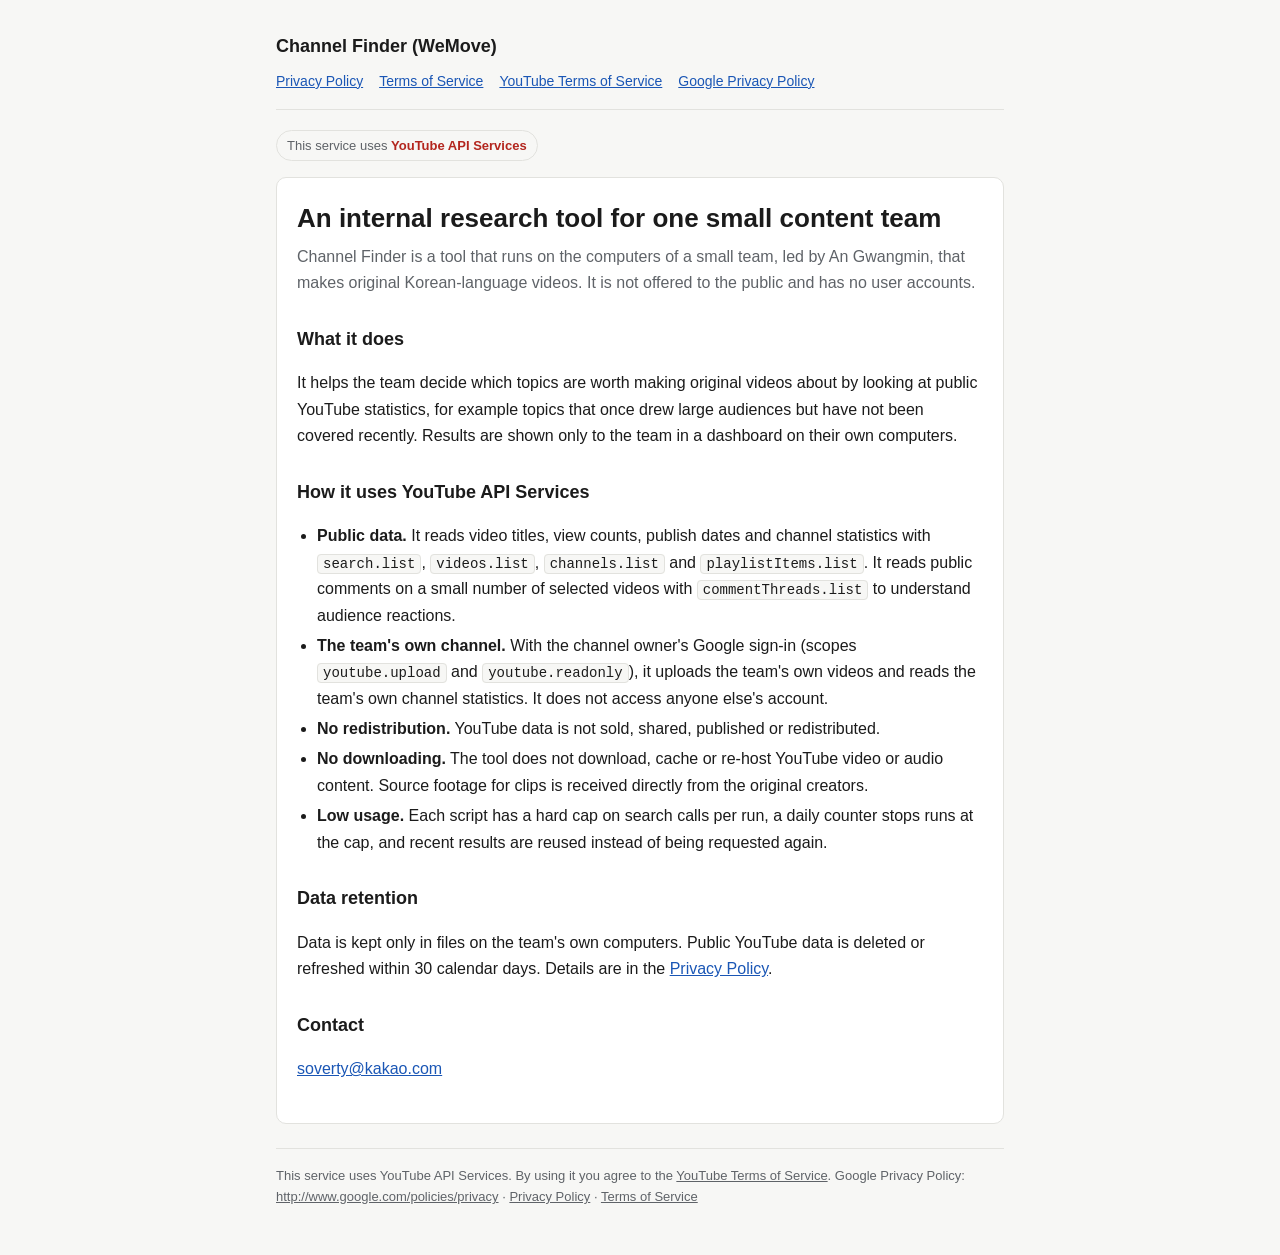
==== index.html @ 7d0896b5 "Add public pages: about, privacy policy, terms" ====
<!doctype html>
<html lang="en">
<head>
<meta charset="utf-8">
<meta name="viewport" content="width=device-width, initial-scale=1">
<title>Channel Finder</title>
<meta name="description" content="Channel Finder (WeMove) is an internal research tool used by one small content team. It uses YouTube API Services.">
<link rel="stylesheet" href="style.css">
</head>
<body>
<div class="wrap">
  <header class="site">
    <a class="name" href="index.html">Channel Finder (WeMove)</a>
    <nav aria-label="Pages">
      <a href="privacy.html">Privacy Policy</a>
      <a href="terms.html">Terms of Service</a>
      <a href="https://www.youtube.com/t/terms" target="_blank" rel="noopener">YouTube Terms of Service</a>
      <a href="http://www.google.com/policies/privacy" target="_blank" rel="noopener">Google Privacy Policy</a>
    </nav>
  </header>

  <span class="badge">This service uses <strong>YouTube API Services</strong></span>

  <main>
    <h1>An internal research tool for one small content team</h1>
    <p class="lead">Channel Finder is a tool that runs on the computers of a small team, led by An Gwangmin, that makes original Korean-language videos. It is not offered to the public and has no user accounts.</p>

    <h2>What it does</h2>
    <p>It helps the team decide which topics are worth making original videos about by looking at public YouTube statistics, for example topics that once drew large audiences but have not been covered recently. Results are shown only to the team in a dashboard on their own computers.</p>

    <h2>How it uses YouTube API Services</h2>
    <ul>
      <li><strong>Public data.</strong> It reads video titles, view counts, publish dates and channel statistics with <code>search.list</code>, <code>videos.list</code>, <code>channels.list</code> and <code>playlistItems.list</code>. It reads public comments on a small number of selected videos with <code>commentThreads.list</code> to understand audience reactions.</li>
      <li><strong>The team's own channel.</strong> With the channel owner's Google sign-in (scopes <code>youtube.upload</code> and <code>youtube.readonly</code>), it uploads the team's own videos and reads the team's own channel statistics. It does not access anyone else's account.</li>
      <li><strong>No redistribution.</strong> YouTube data is not sold, shared, published or redistributed.</li>
      <li><strong>No downloading.</strong> The tool does not download, cache or re-host YouTube video or audio content. Source footage for clips is received directly from the original creators.</li>
      <li><strong>Low usage.</strong> Each script has a hard cap on search calls per run, a daily counter stops runs at the cap, and recent results are reused instead of being requested again.</li>
    </ul>

    <h2>Data retention</h2>
    <p>Data is kept only in files on the team's own computers. Public YouTube data is deleted or refreshed within 30 calendar days. Details are in the <a href="privacy.html">Privacy Policy</a>.</p>

    <h2>Contact</h2>
    <p><a href="mailto:soverty@kakao.com">soverty@kakao.com</a></p>
  </main>

  <footer class="site">
    This service uses YouTube API Services. By using it you agree to the <a href="https://www.youtube.com/t/terms" target="_blank" rel="noopener">YouTube Terms of Service</a>. Google Privacy Policy: <a href="http://www.google.com/policies/privacy" target="_blank" rel="noopener">http://www.google.com/policies/privacy</a> · <a href="privacy.html">Privacy Policy</a> · <a href="terms.html">Terms of Service</a>
  </footer>
</div>
</body>
</html>
---- style.css ----
:root {
  --bg: #f7f7f5;
  --paper: #ffffff;
  --ink: #1b1b1b;
  --muted: #5f6368;
  --line: #e2e2de;
  --accent: #b3261e;
  --link: #1a56b5;
  --radius: 10px;
}
@media (prefers-color-scheme: dark) {
  :root:not([data-theme="light"]) {
    --bg: #141414;
    --paper: #1d1d1d;
    --ink: #ececec;
    --muted: #a3a3a3;
    --line: #333333;
    --accent: #ff6b5e;
    --link: #8ab4ff;
  }
}
:root[data-theme="dark"] {
  --bg: #141414;
  --paper: #1d1d1d;
  --ink: #ececec;
  --muted: #a3a3a3;
  --line: #333333;
  --accent: #ff6b5e;
  --link: #8ab4ff;
}
* { box-sizing: border-box; }
html { -webkit-text-size-adjust: 100%; }
body {
  margin: 0;
  background: var(--bg);
  color: var(--ink);
  font: 16px/1.65 -apple-system, BlinkMacSystemFont, "Segoe UI", Roboto, "Noto Sans KR", Arial, sans-serif;
}
.wrap { max-width: 760px; margin: 0 auto; padding: 32px 16px 48px; }
header.site { display: flex; flex-wrap: wrap; align-items: baseline; justify-content: space-between; gap: 8px 16px; padding-bottom: 16px; border-bottom: 1px solid var(--line); }
header.site .name { font-weight: 700; font-size: 18px; color: var(--ink); text-decoration: none; }
header.site nav { display: flex; flex-wrap: wrap; gap: 4px 16px; font-size: 14px; }
.badge { display: inline-block; margin-top: 20px; padding: 4px 10px; border: 1px solid var(--line); border-radius: 999px; font-size: 13px; color: var(--muted); }
.badge strong { color: var(--accent); font-weight: 700; }
main { background: var(--paper); border: 1px solid var(--line); border-radius: var(--radius); padding: 24px 20px; margin-top: 16px; }
h1 { font-size: 26px; line-height: 1.3; margin: 0 0 8px; }
h2 { font-size: 18px; margin: 28px 0 8px; }
p, li { color: var(--ink); }
.lead { color: var(--muted); margin-top: 0; }
ul { padding-left: 20px; }
li { margin: 4px 0; }
code { font-size: 14px; padding: 1px 5px; border-radius: 4px; background: var(--bg); border: 1px solid var(--line); }
a { color: var(--link); }
a:focus-visible { outline: 2px solid var(--link); outline-offset: 2px; }
.updated { color: var(--muted); font-size: 14px; }
footer.site { margin-top: 24px; padding-top: 16px; border-top: 1px solid var(--line); font-size: 13px; color: var(--muted); }
footer.site a { color: var(--muted); }
@media (max-width: 480px) {
  main { padding: 18px 14px; }
  h1 { font-size: 22px; }
}
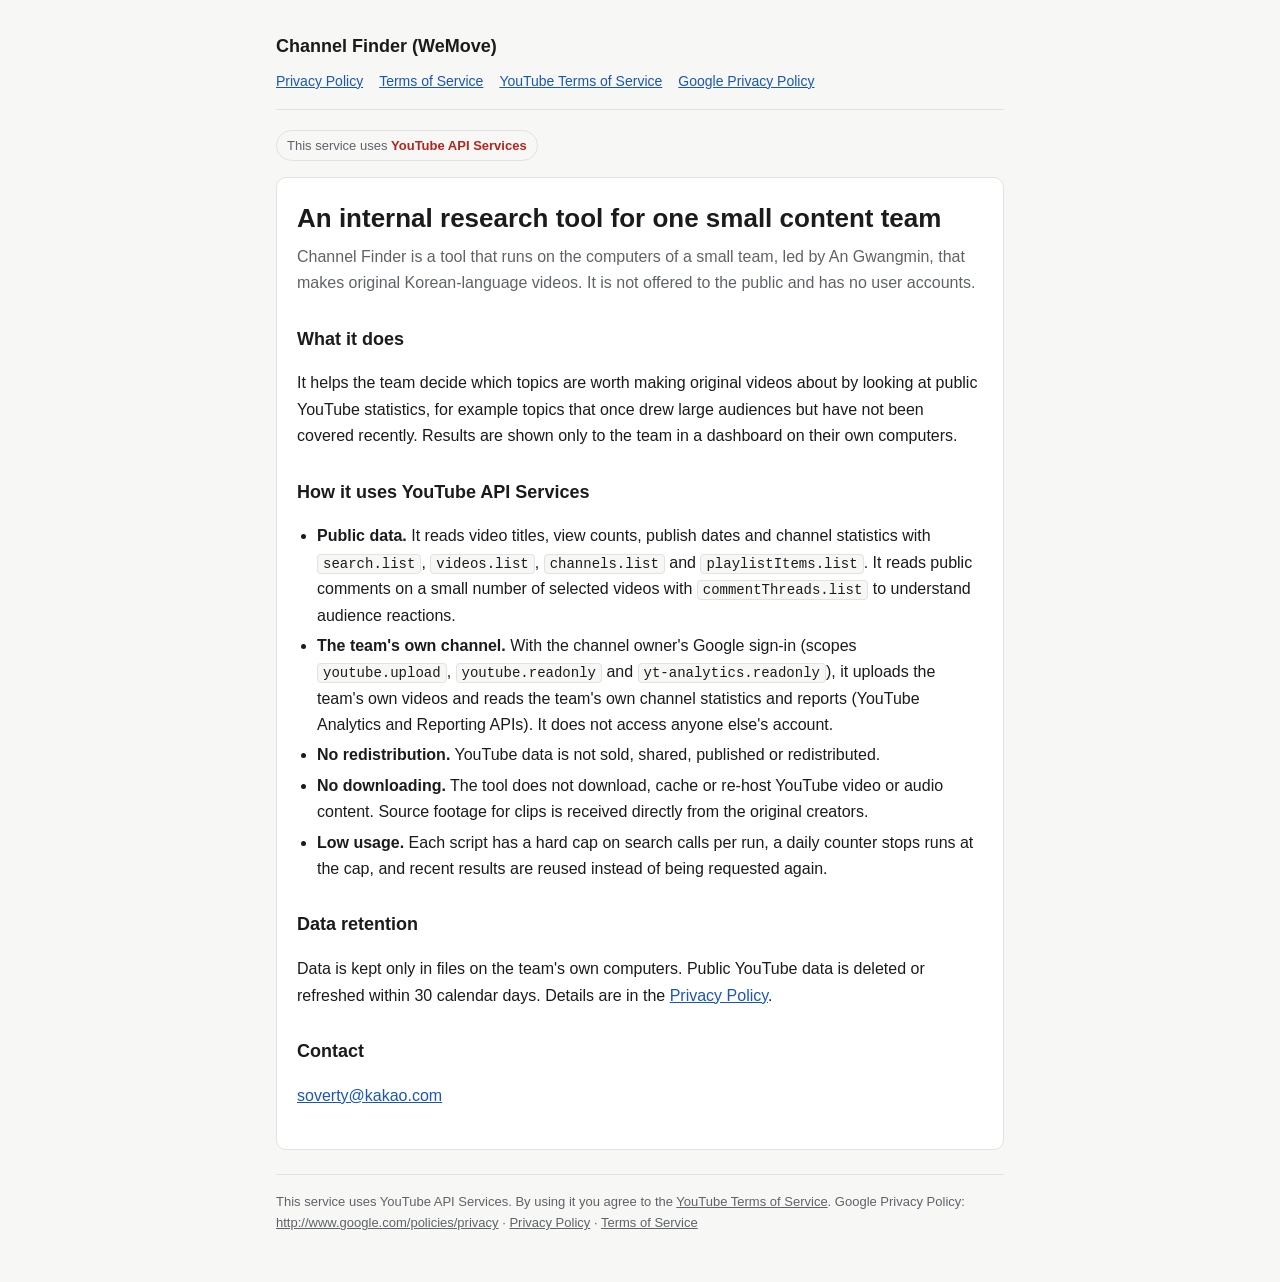
==== commit 074ccd68: "Add yt-analytics.readonly scope to privacy policy and about page" ====
--- a/index.html
+++ b/index.html
@@ -31,7 +31,7 @@
     <h2>How it uses YouTube API Services</h2>
     <ul>
       <li><strong>Public data.</strong> It reads video titles, view counts, publish dates and channel statistics with <code>search.list</code>, <code>videos.list</code>, <code>channels.list</code> and <code>playlistItems.list</code>. It reads public comments on a small number of selected videos with <code>commentThreads.list</code> to understand audience reactions.</li>
-      <li><strong>The team's own channel.</strong> With the channel owner's Google sign-in (scopes <code>youtube.upload</code> and <code>youtube.readonly</code>), it uploads the team's own videos and reads the team's own channel statistics. It does not access anyone else's account.</li>
+      <li><strong>The team's own channel.</strong> With the channel owner's Google sign-in (scopes <code>youtube.upload</code>, <code>youtube.readonly</code> and <code>yt-analytics.readonly</code>), it uploads the team's own videos and reads the team's own channel statistics and reports (YouTube Analytics and Reporting APIs). It does not access anyone else's account.</li>
       <li><strong>No redistribution.</strong> YouTube data is not sold, shared, published or redistributed.</li>
       <li><strong>No downloading.</strong> The tool does not download, cache or re-host YouTube video or audio content. Source footage for clips is received directly from the original creators.</li>
       <li><strong>Low usage.</strong> Each script has a hard cap on search calls per run, a daily counter stops runs at the cap, and recent results are reused instead of being requested again.</li>
